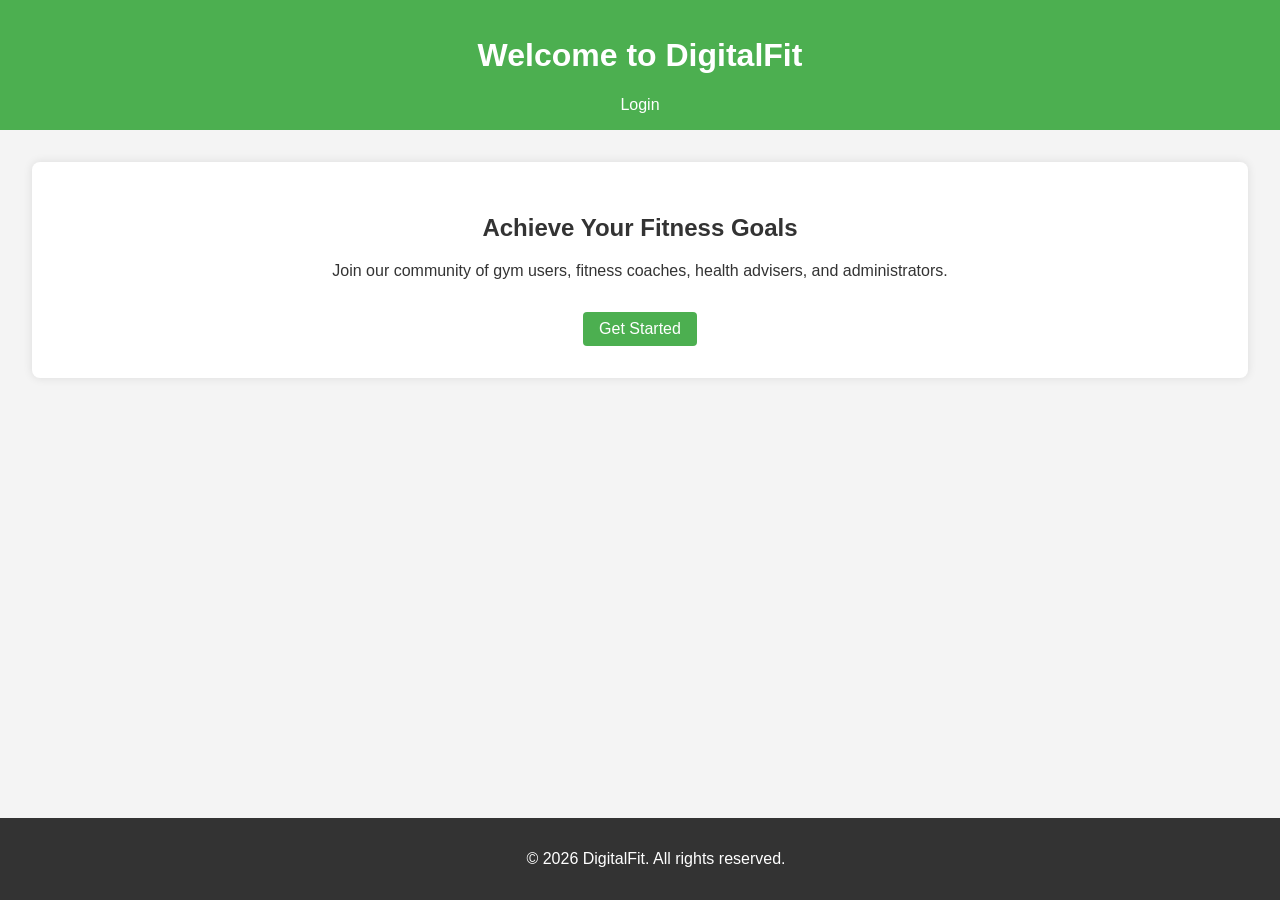
==== index.html @ 3b4427d9 "Initial commit: DigitalFit gym fitness website" ====
<!DOCTYPE html>
<html lang="en">
<head>
    <meta charset="UTF-8">
    <meta name="viewport" content="width=device-width, initial-scale=1.0">
    <title>DigitalFit</title>
    <link rel="stylesheet" href="styles.css">
</head>
<body>
    <header>
        <h1>Welcome to DigitalFit</h1>
        <nav>
            <a href="login.html">Login</a>
        </nav>
    </header>
    <main>
        <section class="hero">
            <h2>Achieve Your Fitness Goals</h2>
            <p>Join our community of gym users, fitness coaches, health advisers, and administrators.</p>
            <a href="login.html" class="btn">Get Started</a>
        </section>
    </main>
    <footer>
        <p>&copy; 2026 DigitalFit. All rights reserved.</p>
    </footer>
    <script src="script.js"></script>
</body>
</html>
---- styles.css ----
/* Basic styles for Gym Fitness Website */

body {
    font-family: Arial, sans-serif;
    margin: 0;
    padding: 0;
    background-color: #f4f4f4;
    color: #333;
}

header {
    background-color: #4CAF50;
    color: white;
    padding: 1rem;
    text-align: center;
}

nav a {
    color: white;
    margin: 0 1rem;
    text-decoration: none;
}

main {
    padding: 2rem;
}

.hero {
    text-align: center;
    background-color: #fff;
    padding: 2rem;
    border-radius: 8px;
    box-shadow: 0 0 10px rgba(0,0,0,0.1);
}

.btn {
    display: inline-block;
    background-color: #4CAF50;
    color: white;
    padding: 0.5rem 1rem;
    text-decoration: none;
    border-radius: 4px;
    margin-top: 1rem;
}

.btn:hover {
    background-color: #45a049;
}

footer {
    text-align: center;
    padding: 1rem;
    background-color: #333;
    color: white;
    position: fixed;
    width: 100%;
    bottom: 0;
}

/* Login page styles */
.login-container {
    max-width: 400px;
    margin: 2rem auto;
    background: white;
    padding: 2rem;
    border-radius: 8px;
    box-shadow: 0 0 10px rgba(0,0,0,0.1);
}

form {
    display: flex;
    flex-direction: column;
}

label {
    margin-top: 1rem;
}

input, select {
    padding: 0.5rem;
    margin-top: 0.5rem;
}

button {
    margin-top: 1rem;
    padding: 0.5rem;
    background-color: #4CAF50;
    color: white;
    border: none;
    border-radius: 4px;
    cursor: pointer;
}

button:hover {
    background-color: #45a049;
}

/* Dashboard styles */
.dashboard {
    max-width: 800px;
    margin: 2rem auto;
    background: white;
    padding: 2rem;
    border-radius: 8px;
    box-shadow: 0 0 10px rgba(0,0,0,0.1);
}

.menu {
    display: flex;
    justify-content: space-around;
    margin-bottom: 2rem;
}

.menu a {
    text-decoration: none;
    color: #4CAF50;
    font-weight: bold;
}

.content {
    text-align: center;
}
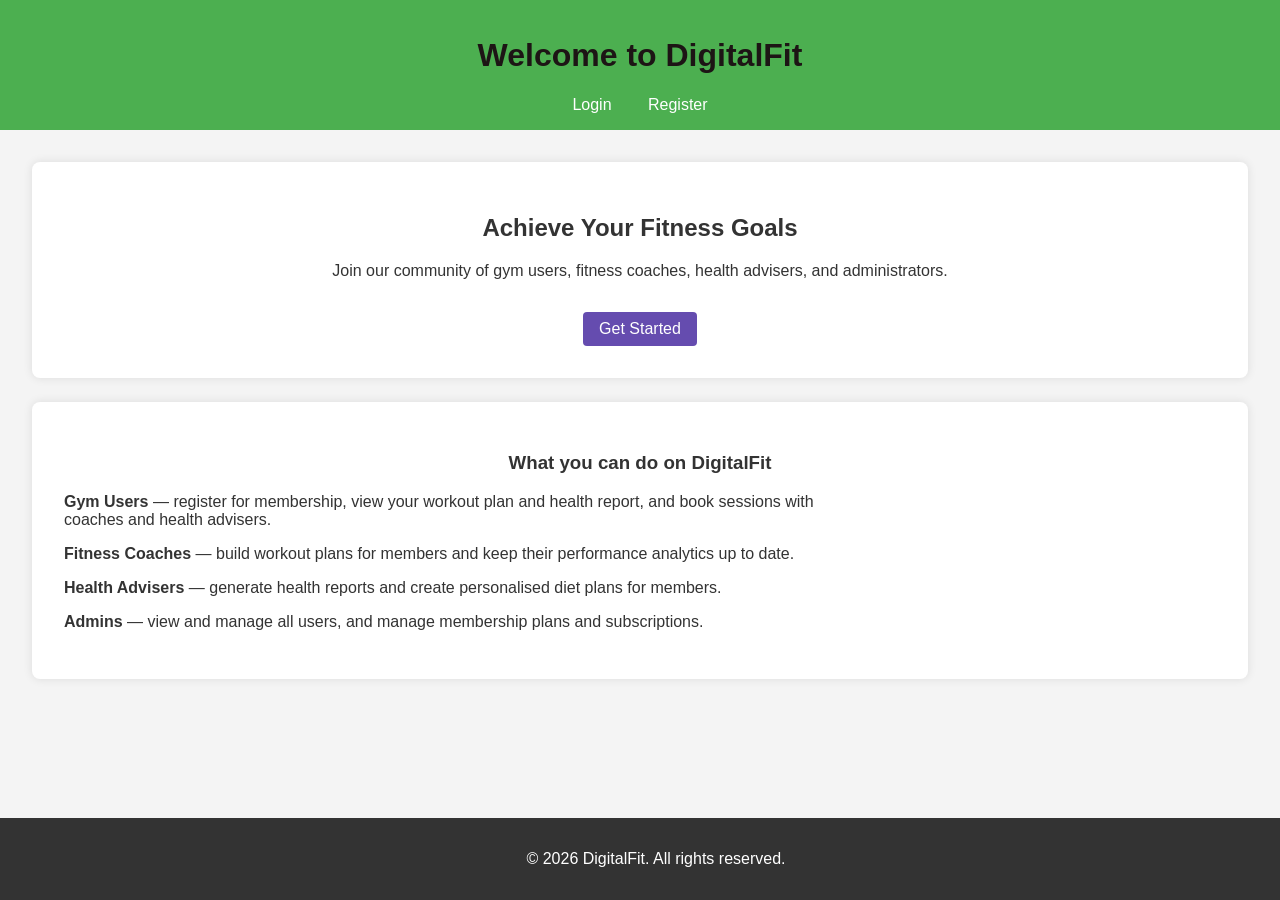
==== commit fc2d4478: "Update New Code" ====
--- a/index.html
+++ b/index.html
@@ -6,11 +6,13 @@
     <title>DigitalFit</title>
     <link rel="stylesheet" href="styles.css">
 </head>
-<body>
+<body data-page="home">
     <header>
         <h1>Welcome to DigitalFit</h1>
         <nav>
             <a href="login.html">Login</a>
+            <a href="register.html">Register</a>
+            <span id="headerUserInfo" style="display:none;"></span>
         </nav>
     </header>
     <main>
@@ -19,10 +21,21 @@
             <p>Join our community of gym users, fitness coaches, health advisers, and administrators.</p>
             <a href="login.html" class="btn">Get Started</a>
         </section>
+        <section class="hero" style="margin-top: 1.5rem; text-align:left;">
+            <h3 style="text-align:center;">What you can do on DigitalFit</h3>
+            <div class="dashboard" style="box-shadow:none; margin:0; padding:0;">
+                <div class="content" style="text-align:left;">
+                    <p><strong>Gym Users</strong> — register for membership, view your workout plan and health report, and book sessions with coaches and health advisers.</p>
+                    <p><strong>Fitness Coaches</strong> — build workout plans for members and keep their performance analytics up to date.</p>
+                    <p><strong>Health Advisers</strong> — generate health reports and create personalised diet plans for members.</p>
+                    <p><strong>Admins</strong> — view and manage all users, and manage membership plans and subscriptions.</p>
+                </div>
+            </div>
+        </section>
     </main>
     <footer>
         <p>&copy; 2026 DigitalFit. All rights reserved.</p>
     </footer>
     <script src="script.js"></script>
 </body>
-</html>+</html>
--- a/styles.css
+++ b/styles.css
@@ -1,7 +1,7 @@
 /* Basic styles for Gym Fitness Website */
 
 body {
-    font-family: Arial, sans-serif;
+    font-family: 'Oswald', sans-serif;
     margin: 0;
     padding: 0;
     background-color: #f4f4f4;
@@ -9,8 +9,9 @@
 }
 
 header {
+    font-family: 'Lato', sans-serif;
     background-color: #4CAF50;
-    color: white;
+    color: rgb(29, 21, 21);
     padding: 1rem;
     text-align: center;
 }
@@ -23,6 +24,7 @@
 
 main {
     padding: 2rem;
+    padding-bottom: 4rem;
 }
 
 .hero {
@@ -35,7 +37,7 @@
 
 .btn {
     display: inline-block;
-    background-color: #4CAF50;
+    background-color: #654caf;
     color: white;
     padding: 0.5rem 1rem;
     text-decoration: none;
@@ -44,7 +46,7 @@
 }
 
 .btn:hover {
-    background-color: #45a049;
+    background-color: #4557a0;
 }
 
 footer {
@@ -113,10 +115,322 @@
 
 .menu a {
     text-decoration: none;
+    color: blue;
+    font-weight: bold;
+}
+
+.content {
+    text-align: center;
+}
+
+/* Additional styles for enhanced features */
+
+/* Section navigation */
+.menu a.active {
     color: #4CAF50;
+    border-bottom: 2px solid #4CAF50;
+}
+
+.section {
+    padding: 1rem 0;
+}
+
+/* Plan display */
+.plan-day, .plan-meal {
+    background: #f9f9f9;
+    padding: 0.75rem;
+    margin: 0.5rem 0;
+    border-radius: 4px;
+    border-left: 3px solid #4CAF50;
+    text-align: left;
+}
+
+/* Status messages */
+.status-message {
+    padding: 1rem;
+    margin: 1rem 0;
+    border-radius: 4px;
+    text-align: center;
+}
+
+.status-message.success {
+    background: #d4edda;
+    color: #155724;
+    border: 1px solid #c3e6cb;
+}
+
+.status-message.error {
+    background: #f8d7da;
+    color: #721c24;
+    border: 1px solid #f5c6cb;
+}
+
+/* Booking flow */
+#bookingFlow {
+    text-align: left;
+    padding: 1rem;
+    background: #f9f9f9;
+    border-radius: 8px;
+}
+
+#bookingFlow label {
+    margin-top: 0.5rem;
+}
+
+#bookingFlow select {
+    width: 100%;
+    padding: 0.5rem;
+    margin: 0.5rem 0;
+}
+
+#bookingFlow button {
+    margin-right: 0.5rem;
+}
+
+.btn-secondary {
+    background: #6c757d;
+}
+
+.btn-secondary:hover {
+    background: #5a6268;
+}
+
+.btn-success {
+    background: #28a745;
+}
+
+.btn-success:hover {
+    background: #218838;
+}
+
+.btn-danger {
+    background: #dc3545;
+}
+
+.btn-danger:hover {
+    background: #c82333;
+}
+
+.btn-primary {
+    background: #007bff;
+}
+
+.btn-primary:hover {
+    background: #0069d9;
+}
+
+#bookingActions {
+    margin-top: 1rem;
+}
+
+/* Membership plans */
+.plan-card {
+    border: 1px solid #ddd;
+    border-radius: 8px;
+    padding: 1.5rem;
+    margin: 1rem 0;
+    background: #fff;
+    box-shadow: 0 2px 4px rgba(0,0,0,0.1);
+    text-align: left;
+}
+
+.plan-card h4 {
+    margin: 0 0 0.5rem 0;
+    color: #333;
+}
+
+.plan-card ul {
+    margin: 0.5rem 0;
+    padding-left: 1.5rem;
+}
+
+.plan-card button {
+    margin-top: 0.5rem;
+}
+
+/* Progress stats */
+#progressStats {
+    display: flex;
+    justify-content: space-around;
+    flex-wrap: wrap;
+    gap: 1rem;
+}
+
+.stat-card {
+    background: #f9f9f9;
+    padding: 1rem;
+    border-radius: 8px;
+    flex: 1;
+    min-width: 120px;
+    text-align: center;
+    border: 1px solid #e0e0e0;
+}
+
+.stat-card h4 {
+    margin: 0 0 0.5rem 0;
+    font-size: 0.9rem;
+    color: #666;
+}
+
+.stat-card p {
+    margin: 0;
+    font-size: 1.5rem;
     font-weight: bold;
-}
-
-.content {
-    text-align: center;
+    color: #4CAF50;
+}
+
+/* Payment Modal */
+#paymentModal {
+    position: fixed;
+    top: 0;
+    left: 0;
+    width: 100%;
+    height: 100%;
+    background: rgba(0,0,0,0.5);
+    display: flex;
+    justify-content: center;
+    align-items: center;
+    z-index: 1000;
+}
+
+#paymentModal > div {
+    background: white;
+    padding: 2rem;
+    border-radius: 8px;
+    max-width: 400px;
+    width: 90%;
+    box-shadow: 0 4px 8px rgba(0,0,0,0.2);
+}
+
+#paymentModal h3 {
+    margin-top: 0;
+}
+
+#paymentModal button {
+    margin: 0.5rem 0.5rem 0 0;
+}
+
+#paymentStatus {
+    margin-top: 1rem;
+}
+
+/* Form groups */
+.form-group {
+    margin-bottom: 1rem;
+    text-align: left;
+}
+
+.form-group label {
+    display: block;
+    margin-bottom: 0.25rem;
+    font-weight: bold;
+}
+
+.form-group input,
+.form-group select {
+    width: 100%;
+    padding: 0.5rem;
+    border: 1px solid #ddd;
+    border-radius: 4px;
+    box-sizing: border-box;
+}
+
+/* Hide inactive dashboard sections (tab behaviour) */
+.hidden {
+    display: none !important;
+}
+
+/* Data tables (admin / coach / adviser listings) */
+.data-table {
+    width: 100%;
+    border-collapse: collapse;
+    margin: 0.75rem 0 1.5rem;
+    text-align: left;
+}
+
+.data-table th,
+.data-table td {
+    padding: 0.5rem 0.6rem;
+    border-bottom: 1px solid #e0e0e0;
+    font-size: 0.95rem;
+}
+
+.data-table th {
+    background: #f4f4f4;
+    color: #333;
+}
+
+.data-table select {
+    padding: 0.25rem;
+    margin: 0;
+}
+
+.data-table button {
+    margin: 0;
+    padding: 0.3rem 0.6rem;
+    font-size: 0.85rem;
+}
+
+/* Small header user pill + role-based dashboards */
+#headerUserInfo {
+    color: white;
+    margin-left: 1rem;
+    font-size: 0.9rem;
+    opacity: 0.9;
+}
+
+.hint {
+    color: #777;
+    font-size: 0.85rem;
+    margin-top: -0.5rem;
+}
+
+.inline-actions {
+    display: flex;
+    gap: 0.5rem;
+    margin: 0.5rem 0 1rem;
+    flex-wrap: wrap;
+}
+
+.add-plan-form {
+    display: flex;
+    gap: 0.5rem;
+    align-items: flex-end;
+    flex-wrap: wrap;
+    background: #f9f9f9;
+    padding: 1rem;
+    border-radius: 8px;
+    margin-top: 1rem;
+}
+
+.add-plan-form .form-group {
+    margin-bottom: 0;
+    flex: 1;
+    min-width: 120px;
+}
+
+/* Responsive */
+@media (max-width: 768px) {
+    .dashboard {
+        padding: 1rem;
+        margin: 1rem;
+    }
+    
+    .menu {
+        flex-wrap: wrap;
+        gap: 0.5rem;
+    }
+    
+    .menu a {
+        font-size: 0.9rem;
+        padding: 0.25rem 0.5rem;
+    }
+    
+    #progressStats {
+        flex-direction: column;
+    }
+    
+    .stat-card {
+        min-width: auto;
+    }
 }
